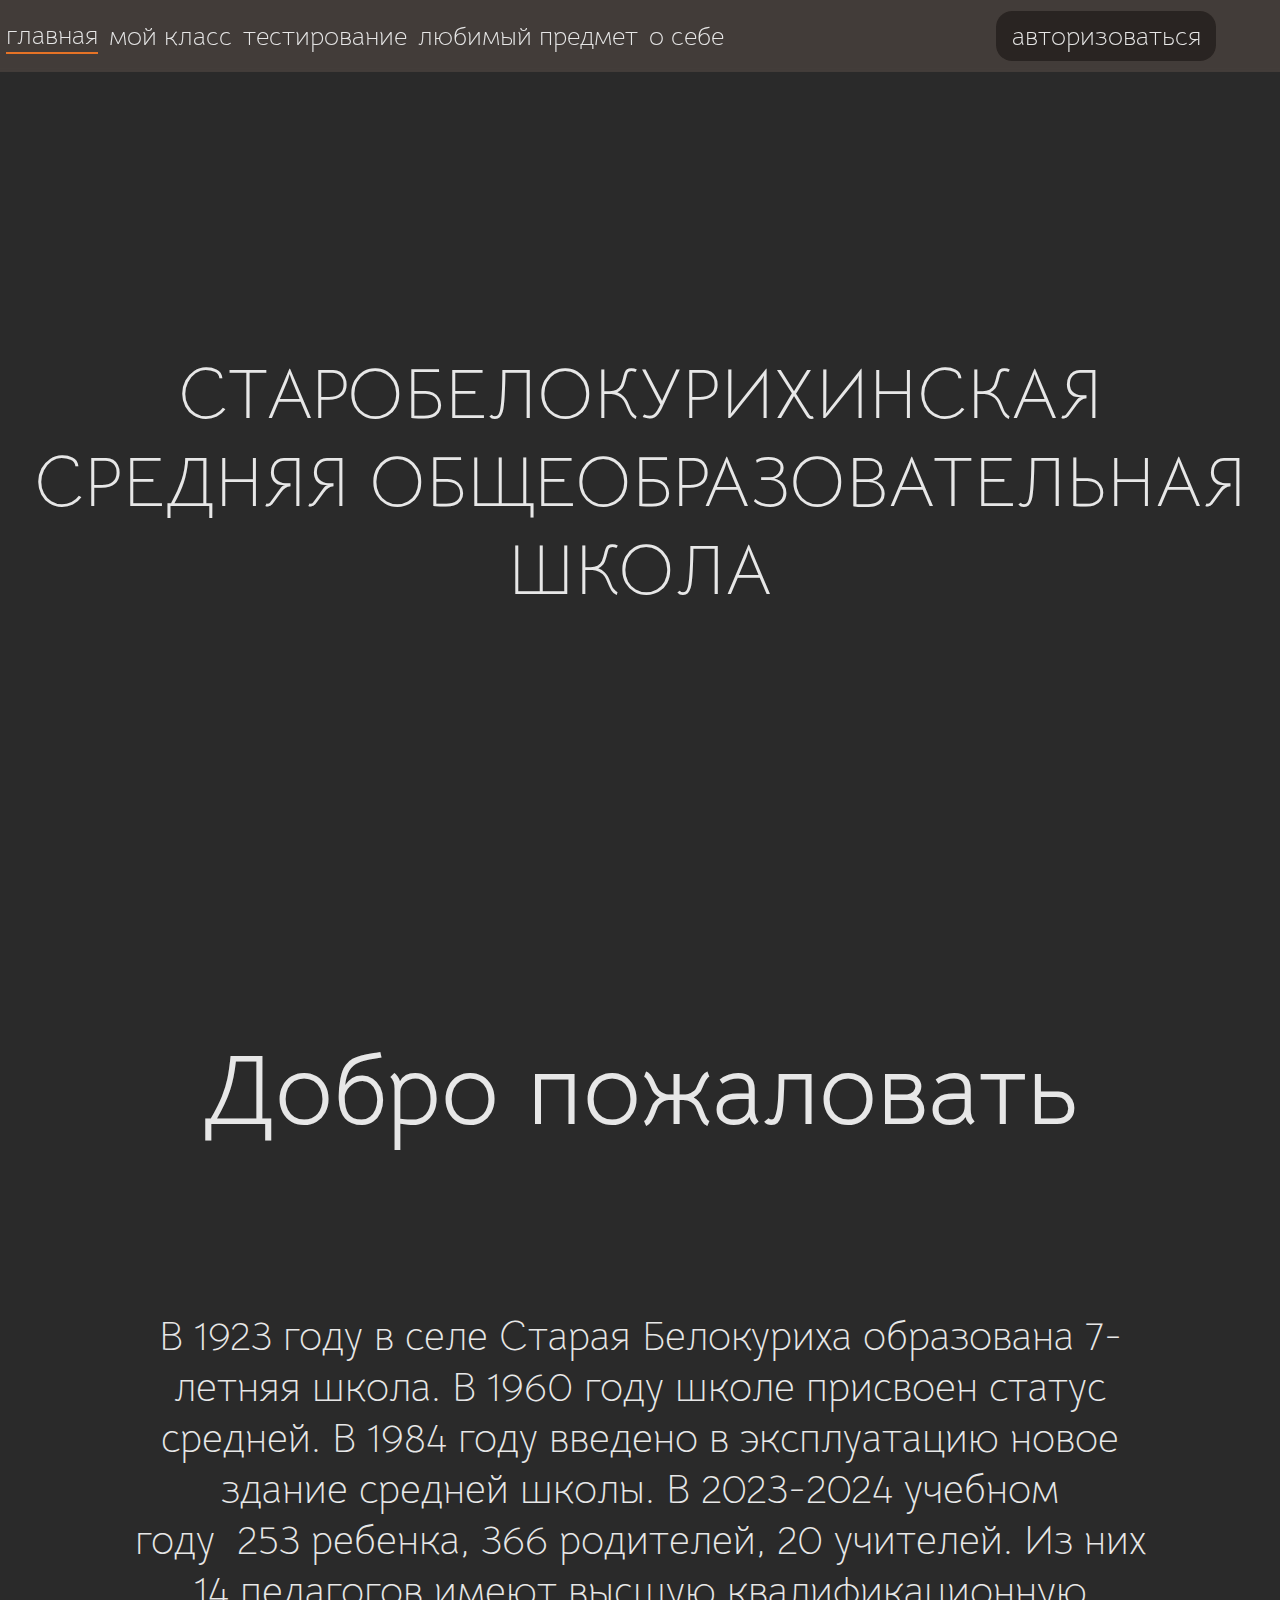
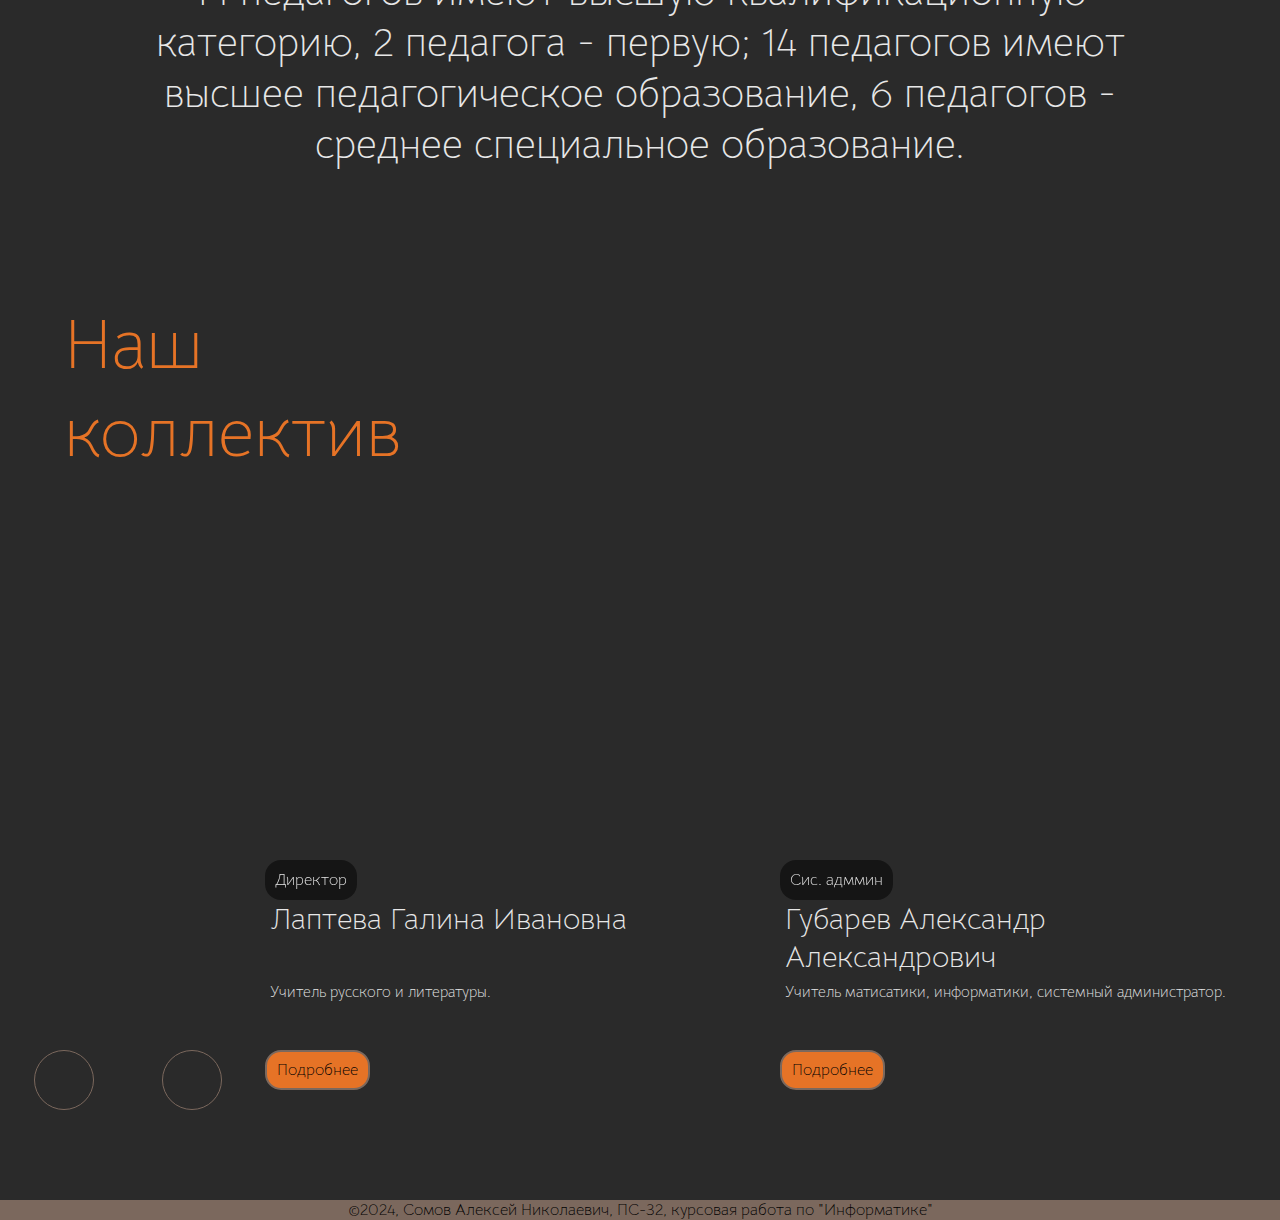
==== index.html @ b0666c6b "Add files via upload" ====
<!DOCTYPE html>
<html lang="ru">
<head>
    <meta charset="UTF-8">
    <link rel="stylesheet" href="main.css"> 
    <style>
        a {
         text-decoration: none; /* Убираем подчёркивание */
        }
    </style>   
    <style>
        @import url('https://fonts.googleapis.com/css2?family=Bellota+Text:ital,wght@0,300;0,400;0,700;1,300;1,400;1,700&display=swap');
        </style>
    <title> МБОУ Старобелокурихинская   СОШ </title>
</head>

<body>
    <div class="main">
        <div class="frame_1">
            <div class="panarama">
                <div class="photo"></div>
                <div class="photo_left"></div>
                <div class="photo_right"></div>
                <div class="hat">
                    <div class="hat_left">
                        <div class="button"><a href="index.html">главная</a><div  class="hat_line"></div></div>
                        <div class="button"><a href="../my-class/index.html">мой класс</a></div>
                        <div class="button"><a href="../test/index.html">тестирование</a></div>
                        <div class="button"><a href="../love/index.html">любимый предмет</a></div>
                        <div class="button"><a href="../me/index.html">о себе</a></div>
                    </div>
                    <div class="hat_right">
                        <div class="button_log">авторизоваться</div>
                    </div>
                </div>
                <div class="text_zag"> <p>СТАРОБЕЛОКУРИХИНСКАЯ</p><p>СРЕДНЯЯ ОБЩЕОБРАЗОВАТЕЛЬНАЯ</p><p>ШКОЛА</p></div> 
            </div> 
        </div>
       
        <div class="frame_2">
            <div class="wellcome">
            <div class="text_wellcome-1">Добро пожаловать</div>
            <div class="text_wellcome-2">В 1923 году в селе Старая Белокуриха образована 7-летняя школа. В 1960 году школе присвоен статус средней. В 1984 году введено в эксплуатацию новое здание средней школы. В 2023-2024 учебном году  253 ребенка, 366 родителей, 20 учителей. Из них 14 педагогов имеют высшую квалификационную категорию, 2 педагога - первую; 14 педагогов имеют высшее педагогическое образование, 6 педагогов - среднее специальное образование.</div>
            </div>
        </div>
        <div class="frame_3">
            <div class="content">
                <div class="we">
                    <div class="we_1">Наш</div>
                    <div class="we_2">коллектив</div>
                </div>
                <div class="content_left" >
                    <div class="button_left" id="leftBtn"></div>
                    <div class="button_right" id="rightBtn"></div>
                </div>
                <div class="content_right">
                    <div class="card">
                        <div class="card_profile">Директор</div>
                        <div class="card_name">Лаптева Галина Ивановна</div>
                        <div class="card_opis">Учитель русского и литературы.</div>
                        <div class="card_button">
                            <div class="card_button-btn">Подробнее</div>
                        </div>
                    </div>
                    <div class="card">
                        <div class="card_profile">Сис. адммин</div>
                        <div class="card_name">Губарев Александр Александрович</div>
                        <div class="card_opis">Учитель матисатики, информатики, системный администратор.</div>
                        <div class="card_button">Подробнее</div>
                    </div>
                    <div class="card">
                        <div class="card_profile">Отвественная за ВР</div>
                        <div class="card_name">Чернышкова Кристина Владимировна</div>
                        <div class="card_opis">Учитель технологии, отвественная за ВР.</div>
                        <div class="card_button">Подробнее</div>
                    </div>
                    <div class="card">
                        <div class="card_profile">Библиотекарь</div>
                        <div class="card_name">Бочкарева Евгения Викторовна</div>
                        <div class="card_opis">Учитель истории, обществознания, библиотекарь.</div>
                        <div class="card_button">Подробнее</div>
                    </div>
                    <div class="card">
                        <div class="card_profile">Учитель матиматики</div>
                        <div class="card_name">Борисава Алла Олеговна</div>
                        <div class="card_opis">Учитель матиматики, ответственная за ИКТ.</div>
                        <div class="card_button">Подробнее</div>
                    </div>
                    <div class="card">
                        <div class="card_profile">Психолог</div>
                        <div class="card_name">Червова Юлия Геннадьевна</div>
                        <div class="card_opis">Педагог-психолог, учитель.</div>
                        <div class="card_button">Подробнее</div>
                    </div>
                    <div class="card">
                        <div class="card_profile">Учитель физики</div>
                        <div class="card_name">Кутнякова Татьяна Олеговна</div>
                        <div class="card_opis">Учитель матисатики, физики.</div>
                        <div class="card_button">Подробнее</div>
                    </div>
                    <div class="card">
                        <div class="card_profile">Учитель начальных классов</div>
                        <div class="card_name">Ладыгина Алла Анатольевна</div>
                        <div class="card_opis">Учитель начальных классов.</div>
                        <div class="card_button">Подробнее</div>
                    </div>
                    <div class="card">
                        <div class="card_profile">Учитель физкультуры</div>
                        <div class="card_name">Леньшин Артем Михайлович</div>
                        <div class="card_opis">Учитель физкультуры и ОБЖ.</div>
                        <div class="card_button">Подробнее</div>
                    </div>
                    <div class="card">
                        <div class="card_profile">Учитнль английского</div>
                        <div class="card_name">Панова Ольга Феликсовна</div>
                        <div class="card_opis">Учитель английского языка, ОРКСЭ, ОДНКНР.</div>
                        <div class="card_button">Подробнее</div>
                    </div>
                    <div class="card">
                        <div class="card_profile">Учитель руского</div>
                        <div class="card_name">Платыгина Оксана Станиславовна</div>
                        <div class="card_opis">Учитель руского языка и летературы.</div>
                        <div class="card_button">Подробнее</div>
                    </div>
                    <div class="card">
                        <div class="card_profile">Учитель географии</div>
                        <div class="card_name">Рехтина Яна Александровна</div>
                        <div class="card_opis">Учитель географии и биологии.</div>
                        <div class="card_button">Подробнее</div>
                    </div>
                    <div class="card">
                        <div class="card_profile">Воспитатель</div>
                        <div class="card_name">Рощина Галина Сергеевна</div>
                        <div class="card_opis">Учитель начальных классов.</div>
                        <div class="card_button">Подробнее</div>
                    </div>
                    <div class="card">
                        <div class="card_profile">Учитель начальных классов</div>
                        <div class="card_name">Сомова Любовь Анатольевна</div>
                        <div class="card_opis">Учитель начальных классов</div>
                        <div class="card_button">Подробнее</div>
                    </div>
                    <div class="card">
                        <div class="card_profile">Учитель начальных классов</div>
                        <div class="card_name">Теплова Татьяна Николаевна</div>
                        <div class="card_opis">Учитель начальных классов</div>
                        <div class="card_button">Подробнее</div>
                    </div>
                                        
                    </div>
                </div>
            </div>
            
        </div>
        <div class="footer">©2024, Сомов Алексей Николаевич, ПС-32, курсовая работа по "Информатике"</div>
        
<script src="pictures.js"></script>
</body>
</html>
---- main.css ----
* {
    margin: 0;
    padding: 0;
    box-sizing: border-box;
    font-family: "Bellota Text", sans-serif;
    font-weight: 300;
    font-style: normal;
    overflow-x: hidden;
    
   
}

body {
    width: 100%;
}

.main {
    width: 100%;
    background: #2A2A2A;  
}
.frame_1{
    width: 100%;
    height: 1000px;
}

.panarama{
    width: 100%;
    height: 980px;
}
.hat{
    width:100% ;
    height: 8%;
    position: absolute;
    display: flex;
    flex-direction: row;
    font-size: 26px;
    backdrop-filter: blur(2px);
    background-color: rgb(123, 104, 93, 0.3);
}
.hat a:hover{
    color: #BEB3A3
}
.hat_left{
    width: 60%;
    display: flex;
    height: 100%;
    justify-content: space-around;
    align-items:center;
    flex-wrap: wrap;
}

.hat_line{
    display: flex;
    width: 100%;
    border-top: 2px solid #E67326 ;
}

.hat_right{
    margin-right: 5%;
    width: 40%;
    display: flex;
    height: 100%;
    justify-content: flex-end;
    align-items:center;
}

.button{
    width: fit-content;
    height: fit-content;
    display: flex;
    color: #E7E7E7;
    justify-content: center;
    align-items: flex-end;
    background-color: transparent;
    text-decoration: none;
    flex-direction: column;
    
    
}
.hat a{
    color: inherit;
    cursor: pointer;

}
.button_log{

    width: 220px;
    height: 50px;
    display: flex;
    color: #E7E7E7;
    background-color: rgb(0,0,0, 0.5);
    justify-content: center;
    align-items:center;
    border-radius:16px ;
    backdrop-filter: blur(10px);
    text-decoration: none;
   

}


.photo {
  width: 100%;
  height: 910px;
  background: url(../resources/1.png) no-repeat center center;
  background-size: cover;
  position: absolute;
  clip-path: polygon(0 0, 100% 0, 100% 60%, 50% 100%, 0 60%);
}

.photo_left{
    margin-top: 560px;
    width: 49%;
    height: 360px;
    background: url(../resources/2.png) no-repeat center center;
    background-size: cover;
    position: absolute;
    clip-path: polygon(0 0, 100% 100%, 0 100%);
}

.photo_right{
    margin-left: 51%;
    margin-top: 560px;
    width: 49%;
    height: 360px;
    background: url(../resources/2.png) no-repeat center center;
    background-size: cover;
    position: absolute;
    clip-path: polygon(100% 0, 100% 100%, 0 100%);    
}

.text_zag{
    position: absolute;
    width: 100%;
    margin-top: 350px;
    text-align: center;
    color: #E7E7E7;
    font-size: 70px;    
}

.frame_2{
    height: 100vh;
    width: 100%;
    color: #E7E7E7;
    display: flex;
    align-items: center;
    justify-content: center;
}

.wellcome{
    width: 80%;
    height: 100%;
    display: flex;
    flex-direction: column;
}

.text_wellcome-1{
    width: 100%;
    height: 20%;
    display: flex;
    justify-content: center;
    align-items: center;
    font-size: 100px;
    font-weight: 500; 
    text-align: center;
}

.text_wellcome-2{
    width: 100%;
    height: 80%;
    text-align: center;
    display: flex;
    justify-content: center;
    font-size: 40px;
    align-items: center;
 


}
.frame_3{
    width: 100%;
    height: 100vh;
}
.we{
    margin-left: 5%;
    position: absolute;
    display: flex;
    width: 40%;
    height: 20%;
    font-size: 70px;
    color: #E67326;
    flex-direction: column;
}
.we_1{
    display: flex;

}
.we_2{
    display: flex;
}
.content{
    position: absolute;
    display: flex;
    width: 100%;
    height: 100%;
}
.content_left{
    width: 20%;
    height: 90%;
    display: flex;
    justify-content: space-around;
    align-items: flex-end;

}
.button_left{
    display: flex;
    width: 60px;
    height: 60px;
    border-radius: 50%;
    background: url(../resources/left.png) no-repeat center center;
    cursor: pointer;
    border: 1px solid #7B685D;
    outline: none;
    transition: 1s ease-in-out;
}

.button_right{
    display: flex;
    width: 60px;
    height: 60px;
    border-radius: 50%;
    background: url(../resources/right.png) no-repeat center center;
    cursor: pointer;
    border: 1px solid #7B685D;
    outline: none;
    transition: 1s ease-in-out;
        
    }


.content_right{
    width: 80%;
    height: 100%;
    display: flex;
    align-items: center;
    overflow-x: scroll;
    grid-template-columns: auto auto auto;
    grid-gap: 55px;

}

.content_right::-webkit-scrollbar{
    display: none;
} 
.card{
    display: flex;
    width: 460px;
    height: 680px;
    border-radius: 25px;
    flex-direction: column;
    justify-content: flex-end;
    color: #E7E7E7;
    flex: none;

}
.card_profile{
    display: flex;
    width: fit-content;
    height: 40px;
    border-radius: 16px;
    background-color: rgb(0,0,0, 0.5);
    align-items:center;
    margin-left: 2%;
    padding: 0px 10px;
    backdrop-filter: blur(10px);
}

.card_name{
    display: flex;
    width: 100%;
    height: 12%;
    font-size: 30px;
    margin-left: 3%;
}

.card_opis{
    display: flex;
    width: 100%;
    height: 10%;
    font-size: 15px;
    margin-left: 3%;
}

.card_button{
    display: flex;
    width: fit-content;
    height: 40px;
    border-radius: 16px;
    background-color: #E67326;
    border: 2px solid #7B685D;
    align-items:center;
    justify-content: center;
    color: black;
    margin-left: 2%;
    padding: 0px 10px;
}

.footer{
    width: 100%;
    display: flex;
    color: black;
    justify-content: center;
    background-color: #7B685D;
    
}
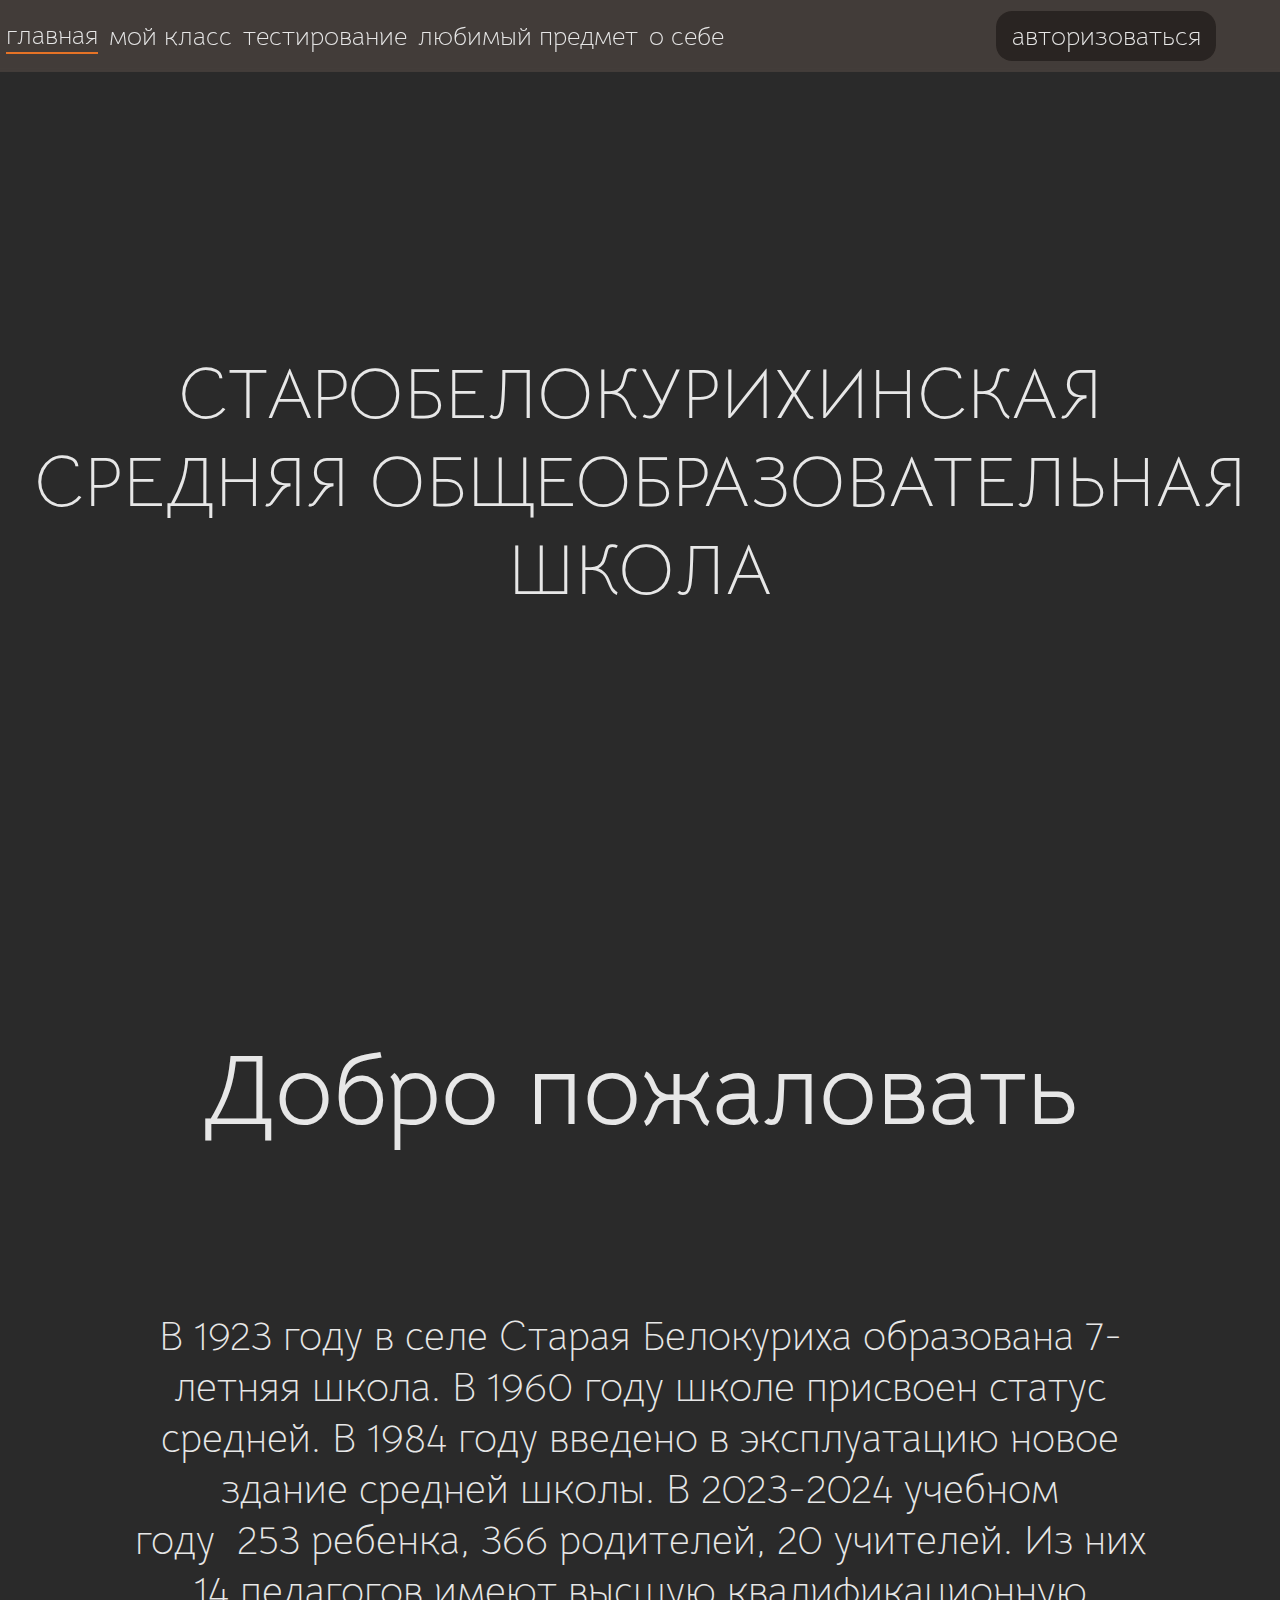
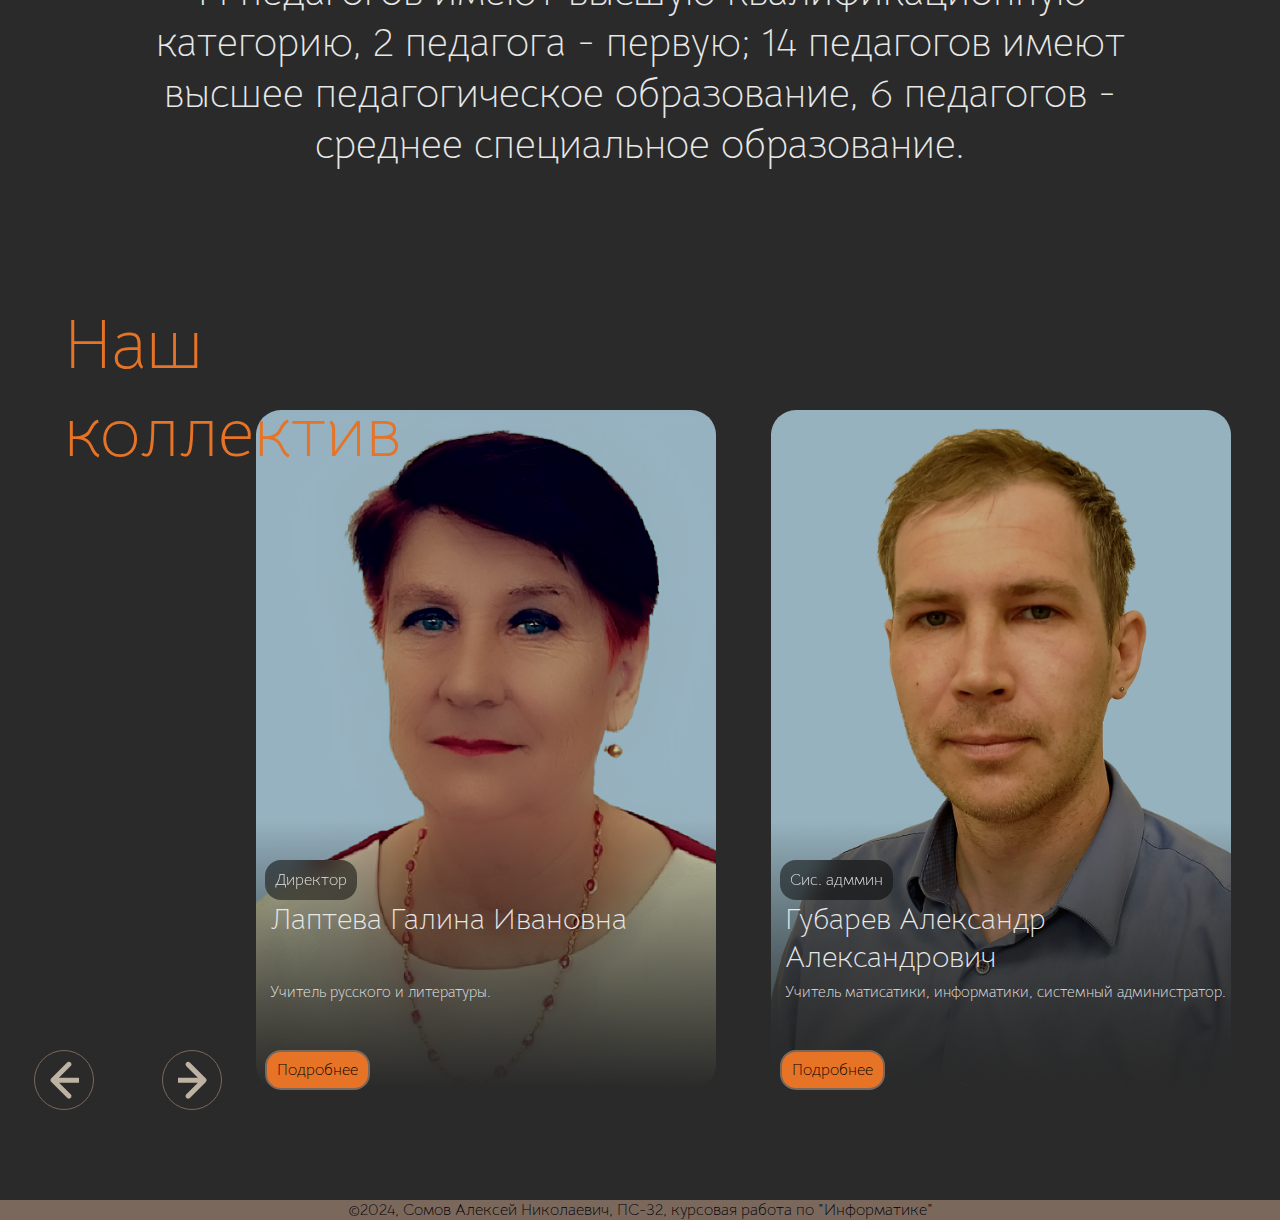
==== commit 1e57c3f0: "Update index.html" ====
--- a/index.html
+++ b/index.html
@@ -24,10 +24,10 @@
                 <div class="hat">
                     <div class="hat_left">
                         <div class="button"><a href="index.html">главная</a><div  class="hat_line"></div></div>
-                        <div class="button"><a href="../my-class/index.html">мой класс</a></div>
-                        <div class="button"><a href="../test/index.html">тестирование</a></div>
-                        <div class="button"><a href="../love/index.html">любимый предмет</a></div>
-                        <div class="button"><a href="../me/index.html">о себе</a></div>
+                        <div class="button"><a href="my-class/index.html">мой класс</a></div>
+                        <div class="button"><a href="test/index.html">тестирование</a></div>
+                        <div class="button"><a href="love/index.html">любимый предмет</a></div>
+                        <div class="button"><a href="me/index.html">о себе</a></div>
                     </div>
                     <div class="hat_right">
                         <div class="button_log">авторизоваться</div>
@@ -156,4 +156,4 @@
         
 <script src="pictures.js"></script>
 </body>
-</html>+</html>
